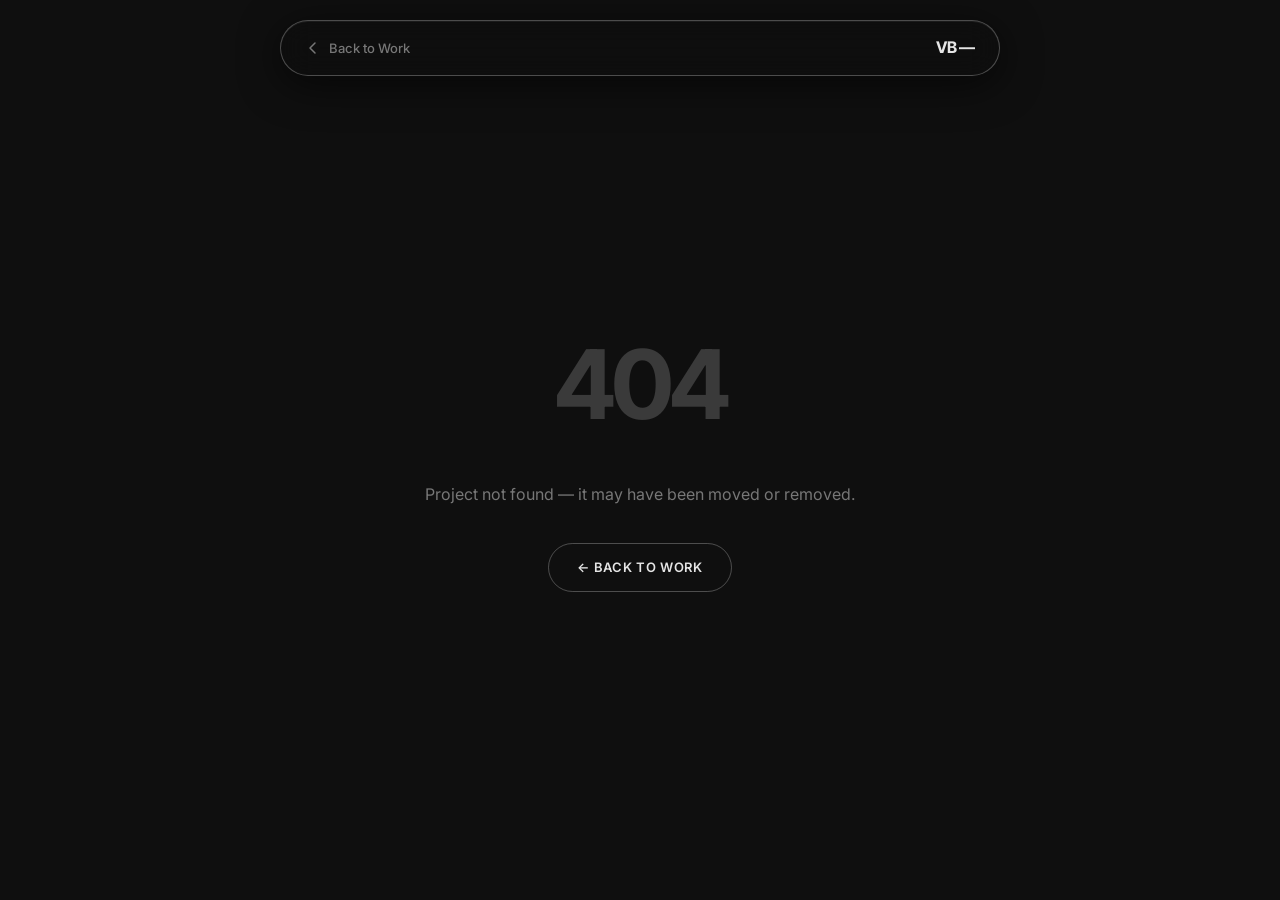
==== project-detail.html @ 5c0058b6 "first commit" ====
<!DOCTYPE html>
<html lang="en">

<head>
    <meta charset="UTF-8" />
    <meta name="viewport" content="width=device-width, initial-scale=1.0" />
    <title>Case Study — Vedant</title>
    <meta name="description" content="Project case study — Vedant's portfolio." />
    <link rel="preconnect" href="https://fonts.googleapis.com" />
    <link rel="preconnect" href="https://fonts.gstatic.com" crossorigin />
    <link rel="stylesheet" href="./assets/css/detail.css" />
</head>

<body>

    <!-- ── Nav ── -->
    <nav class="detail-nav" aria-label="Page navigation">
        <a href="./index.html" class="back-btn" aria-label="Back to home">
            <svg width="16" height="16" viewBox="0 0 16 16" fill="none" aria-hidden="true">
                <path d="M10 3L5 8l5 5" stroke="currentColor" stroke-width="1.5" stroke-linecap="round"
                    stroke-linejoin="round" />
            </svg>
            Back to Work
        </a>
        <span class="nav-logo">VB —</span>
    </nav>

    <!-- ── Main: populated by detail.js ── -->
    <main id="case-root">
        <!-- Loading state -->
        <div class="error-section" id="loading-state">
            <div class="error-code">…</div>
        </div>
    </main>

    <script src="./assets/js/projects.js"></script>
    <script src="./assets/js/detail.js"></script>
</body>

</html>
---- assets/css/detail.css ----
/* ============================================================
   Precision Silver — Case Study / Project Detail Styles
   ============================================================ */

@import url('https://fonts.googleapis.com/css2?family=Inter:wght@300;400;500;600;700&family=Inter+Tight:wght@400;700&display=swap');

/* ── Tokens (inherited subset) ────────────────────────────── */
:root {
    --bg: #0F0F0F;
    --bg-raised: #141414;
    --surface: #1C1C1C;
    --surface-hi: #242424;
    --border: rgba(192, 192, 192, 0.15);
    --border-hi: rgba(192, 192, 192, 0.35);
    --accent: #C0C0C0;
    --accent-hi: #E5E5E5;
    --text: #E5E5E5;
    --text-muted: #777;
    --text-faint: #3A3A3A;
    --tag-bg: rgba(192, 192, 192, 0.08);
    --radius-sm: 6px;
    --radius-md: 12px;
    --radius-lg: 24px;
    --radius-pill: 999px;
    --ease-out: cubic-bezier(0.16, 1, 0.3, 1);
    --dur: 0.3s;
}

*,
*::before,
*::after {
    box-sizing: border-box;
    margin: 0;
    padding: 0;
}

html {
    scroll-behavior: smooth;
}

body {
    background: var(--bg);
    color: var(--text);
    font-family: 'Inter', -apple-system, sans-serif;
    line-height: 1.6;
    -webkit-font-smoothing: antialiased;
}

a {
    color: inherit;
    text-decoration: none;
}

img {
    display: block;
    max-width: 100%;
}

/* ── Detail Nav (simplified) ──────────────────────────────── */
.detail-nav {
    position: fixed;
    top: 20px;
    left: 50%;
    transform: translateX(-50%);
    z-index: 100;
    width: min(720px, calc(100vw - 40px));
    display: flex;
    align-items: center;
    justify-content: space-between;
    height: 56px;
    padding: 0 24px;
    border-radius: var(--radius-pill);
    border: 1px solid var(--border-hi);
    background: rgba(15, 15, 15, 0.72);
    backdrop-filter: blur(16px) saturate(180%);
    -webkit-backdrop-filter: blur(16px) saturate(180%);
    box-shadow: 0 8px 40px rgba(0, 0, 0, 0.6), inset 0 1px 0 rgba(255, 255, 255, 0.06);
}

.back-btn {
    display: flex;
    align-items: center;
    gap: 8px;
    font-size: 0.8125rem;
    font-weight: 500;
    color: var(--text-muted);
    transition: color var(--dur);
}

.back-btn:hover {
    color: var(--accent-hi);
}

.back-btn svg {
    transition: transform var(--dur) var(--ease-out);
}

.back-btn:hover svg {
    transform: translateX(-3px);
}

.nav-logo {
    font-family: 'Inter Tight', sans-serif;
    font-weight: 700;
    font-size: 1rem;
    letter-spacing: -0.02em;
    color: var(--accent-hi);
}

/* ── Case Study Hero ──────────────────────────────────────── */
.case-hero {
    min-height: 70vh;
    padding: 160px 7vw 80px;
    border-bottom: 1px solid var(--border);
    position: relative;
    overflow: hidden;
    display: flex;
    flex-direction: column;
    justify-content: flex-end;
}

.case-hero-grid {
    position: absolute;
    inset: 0;
    background-image:
        linear-gradient(var(--border) 1px, transparent 1px),
        linear-gradient(90deg, var(--border) 1px, transparent 1px);
    background-size: 80px 80px;
    opacity: 0.4;
    pointer-events: none;
}

.case-category-badge {
    display: inline-flex;
    align-items: center;
    gap: 8px;
    padding: 6px 14px;
    border-radius: var(--radius-pill);
    border: 1px solid var(--border);
    background: var(--tag-bg);
    font-size: 0.75rem;
    font-weight: 600;
    letter-spacing: 0.12em;
    text-transform: uppercase;
    color: var(--accent);
    margin-bottom: 24px;
    width: fit-content;
}

.case-title {
    font-family: 'Inter Tight', sans-serif;
    font-size: clamp(2.5rem, 6vw, 5.5rem);
    font-weight: 700;
    letter-spacing: -0.04em;
    line-height: 0.95;
    color: var(--accent-hi);
    margin-bottom: 28px;
}

.case-meta-row {
    display: flex;
    gap: 40px;
    flex-wrap: wrap;
}

.case-meta-item {
    display: flex;
    flex-direction: column;
    gap: 4px;
}

.case-meta-label {
    font-size: 0.7rem;
    font-weight: 600;
    letter-spacing: 0.12em;
    text-transform: uppercase;
    color: var(--text-muted);
}

.case-meta-value {
    font-size: 0.9375rem;
    color: var(--accent-hi);
    font-weight: 500;
}

/* ── Hero Image ───────────────────────────────────────────── */
.case-image-section {
    padding: 0 7vw;
}

.case-image-wrap {
    margin-top: -60px;
    border-radius: var(--radius-lg);
    overflow: hidden;
    border: 1px solid var(--border);
    background: var(--surface);
    aspect-ratio: 16/7;
}

.case-image-wrap img {
    width: 100%;
    height: 100%;
    object-fit: cover;
}

.case-image-placeholder {
    width: 100%;
    height: 100%;
    display: flex;
    align-items: center;
    justify-content: center;
    background: linear-gradient(135deg, var(--surface) 0%, #111 50%, var(--bg-raised) 100%);
}

.placeholder-center svg {
    opacity: 0.15;
}

/* ── Content ──────────────────────────────────────────────── */
.case-content {
    padding: 80px 7vw 120px;
    max-width: 800px;
}

.case-content-label {
    font-size: 0.7rem;
    font-weight: 600;
    letter-spacing: 0.15em;
    text-transform: uppercase;
    color: var(--text-muted);
    margin-bottom: 24px;
}

.case-description {
    font-size: 1.0625rem;
    line-height: 1.85;
    color: var(--text-muted);
}

.case-description p+p {
    margin-top: 1.4em;
}

/* ── Tags ─────────────────────────────────────────────────── */
.case-tags-section {
    padding: 0 7vw 80px;
    border-top: 1px solid var(--border);
    padding-top: 60px;
}

.case-tags-label {
    font-size: 0.7rem;
    font-weight: 600;
    letter-spacing: 0.15em;
    text-transform: uppercase;
    color: var(--text-muted);
    margin-bottom: 20px;
}

.case-tags {
    display: flex;
    flex-wrap: wrap;
    gap: 10px;
}

.case-tag {
    padding: 8px 18px;
    border-radius: var(--radius-pill);
    border: 1px solid var(--border);
    background: var(--tag-bg);
    font-size: 0.8125rem;
    font-weight: 500;
    color: var(--accent);
    letter-spacing: 0.04em;
}

/* ── Footer / Next project ────────────────────────────────── */
.case-footer {
    border-top: 1px solid var(--border);
    padding: 60px 7vw;
    display: flex;
    align-items: center;
    justify-content: space-between;
    gap: 24px;
}

.btn-back-home {
    display: inline-flex;
    align-items: center;
    gap: 10px;
    padding: 13px 28px;
    border-radius: var(--radius-pill);
    border: 1px solid var(--border-hi);
    background: transparent;
    color: var(--accent-hi);
    font-size: 0.8125rem;
    font-weight: 600;
    letter-spacing: 0.05em;
    text-transform: uppercase;
    transition: background var(--dur), color var(--dur), transform var(--dur);
}

.btn-back-home:hover {
    background: var(--accent-hi);
    color: var(--bg);
    transform: translateY(-1px);
}

.case-footer-copy {
    font-size: 0.8rem;
    color: var(--text-muted);
}

/* ── Error / Not Found ────────────────────────────────────── */
.error-section {
    min-height: 100vh;
    display: flex;
    flex-direction: column;
    align-items: center;
    justify-content: center;
    gap: 20px;
    text-align: center;
    padding: 40px;
}

.error-code {
    font-family: 'Inter Tight', sans-serif;
    font-size: 6rem;
    font-weight: 700;
    color: var(--text-faint);
    letter-spacing: -0.05em;
}

.error-msg {
    color: var(--text-muted);
    font-size: 1rem;
}

/* ── Responsive ──────────────────────────────────────────── */
@media (max-width: 768px) {
    .case-hero {
        padding: 140px 6vw 60px;
    }

    .case-content {
        padding: 60px 6vw 80px;
    }

    .case-tags-section,
    .case-image-section,
    .case-footer {
        padding-left: 6vw;
        padding-right: 6vw;
    }

    .case-footer {
        flex-direction: column;
        align-items: flex-start;
    }
}
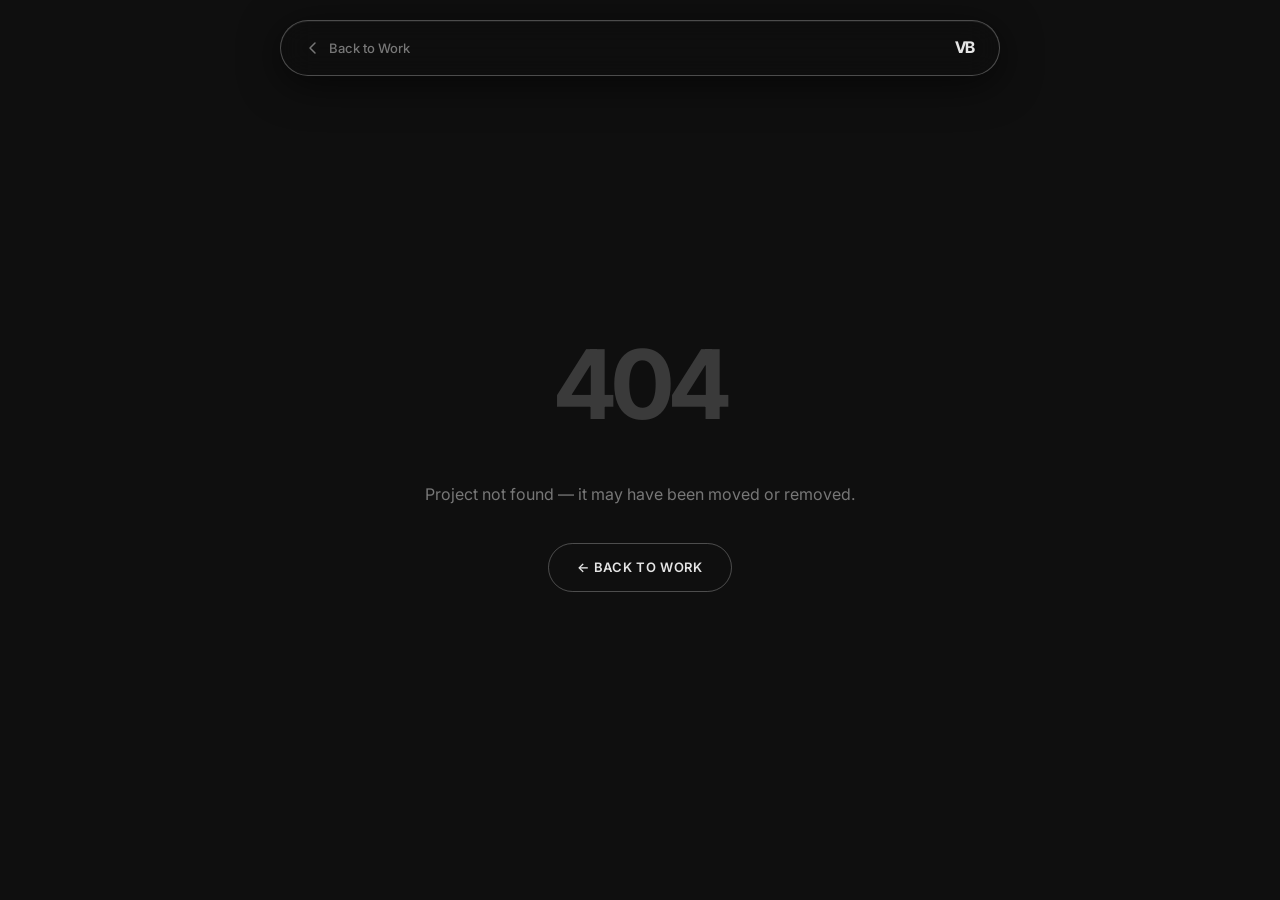
==== commit 4cfb279c: "SEO Optimized" ====
--- a/project-detail.html
+++ b/project-detail.html
@@ -4,8 +4,25 @@
 <head>
     <meta charset="UTF-8" />
     <meta name="viewport" content="width=device-width, initial-scale=1.0" />
-    <title>Case Study — Vedant</title>
-    <meta name="description" content="Project case study — Vedant's portfolio." />
+    <title>Project Case Study | Vedant Bondekar's Portfolio</title>
+    <meta name="description" content="Explore Vedant Bondekar's project case studies in full stack development, cybersecurity, and database systems." />
+    <meta name="robots" content="index, follow" />
+    
+    <!-- Open Graph Tags (will be updated dynamically by JavaScript) -->
+    <meta property="og:title" content="Project Case Study | Vedant Bondekar Portfolio" />
+    <meta property="og:description" content="Explore innovative projects in web development, cybersecurity, and database systems." />
+    <meta property="og:type" content="article" />
+    <meta property="og:url" content="https://vedantb7.github.io/project-detail.html" />
+    <meta property="og:image" content="https://vedantb7.github.io/assets/img/og-image.png" />
+    
+    <!-- Twitter Card Tags -->
+    <meta name="twitter:card" content="summary_large_image" />
+    <meta name="twitter:title" content="Project Case Study | Vedant Bondekar" />
+    <meta name="twitter:description" content="Explore Vedant's portfolio projects." />
+    
+    <link rel="canonical" href="https://vedantb7.github.io/project-detail.html" />
+    
+    <!-- Preconnect for Performance -->
     <link rel="preconnect" href="https://fonts.googleapis.com" />
     <link rel="preconnect" href="https://fonts.gstatic.com" crossorigin />
     <link rel="stylesheet" href="./assets/css/detail.css" />
@@ -22,7 +39,7 @@
             </svg>
             Back to Work
         </a>
-        <span class="nav-logo">VB —</span>
+        <span class="nav-logo">VB</span>
     </nav>
 
     <!-- ── Main: populated by detail.js ── -->
